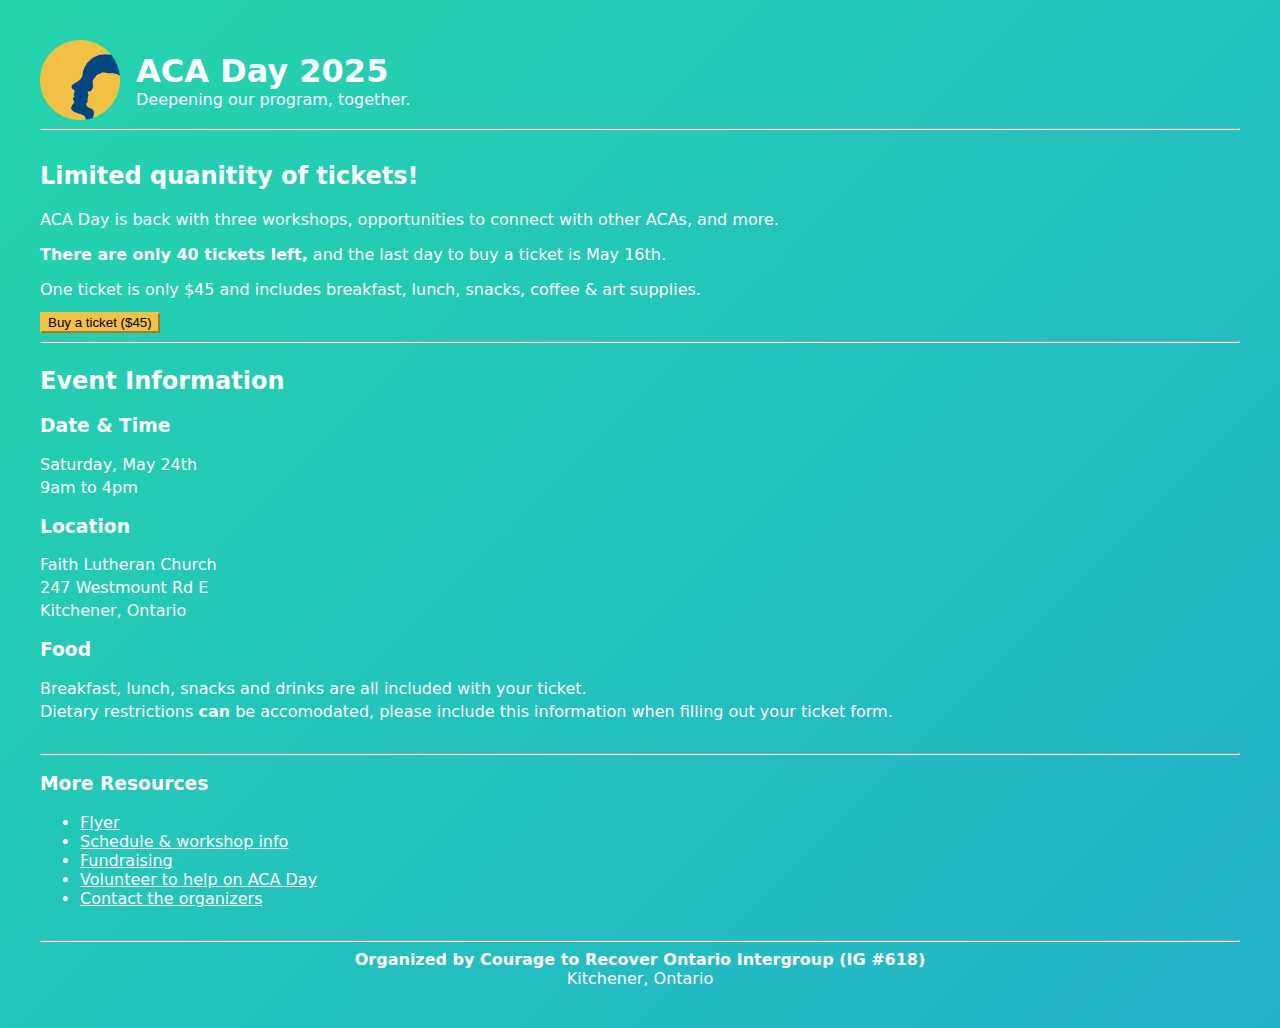
==== index.html @ 14576769 "Add flyer page" ====
<html>
  <head>
    <meta charset="utf-8">
    <meta name="viewport" content="width=device-width, initial-scale=1">
    
    <!-- Styles -->
    <link href="https://cdn.jsdelivr.net/npm/bootstrap@5.3.5/dist/css/bootstrap.min.css" rel="stylesheet" integrity="sha384-SgOJa3DmI69IUzQ2PVdRZhwQ+dy64/BUtbMJw1MZ8t5HZApcHrRKUc4W0kG879m7" crossorigin="anonymous">
    <link rel="stylesheet" href="css/core.css"/>
    <link rel="stylesheet" href="index.css"/>

    <!-- Favicon -->
    <link rel="apple-touch-icon" sizes="180x180" href="favicon/apple-touch-icon.png">
    <link rel="icon" type="image/png" sizes="32x32" href="favicon/favicon-32x32.png">
    <link rel="icon" type="image/png" sizes="16x16" href="favicon/favicon-16x16.png">
    <link rel="manifest" href="favicon/site.webmanifest">
    
    <title>ACA Day</title>
  </head>

  <body>
    <div class="header" onclick="javascript:document.location='/'">
      <img class="logo" src="img/logo.png"/>
      <div class="text-container">
        <h1>ACA Day 2025</h1>
        <p>Deepening our program, together.</p>
      </div>
    </div>

    <hr/>

    <div class="buy-ticket">
      <div>
        <h2>Limited quanitity of tickets!</h2>
        <p>ACA Day is back with three workshops, opportunities to connect with other ACAs, and more.</p>
        <p><strong>There are only 40 tickets left,</strong> and the last day to buy a ticket is May 16th.</p>
        <p>One ticket is only $45 and includes breakfast, lunch, snacks, coffee &amp; art supplies.</p>
        <button type="button" class="btn btn-primary">Buy a ticket ($45)</button>
      </div>
    </div>

    <hr/>

    <div class="event-info">
      <h2>Event Information</h2>
      <h3>Date &amp; Time</h3>
      <p>Saturday, May 24th</p>
      <p>9am to 4pm</p>

      <h3>Location</h3>
      <p>Faith Lutheran Church</p>
      <p>247 Westmount Rd E</p>
      <p>Kitchener, Ontario</p>

      <h3>Food</h3>
      <p>Breakfast, lunch, snacks and drinks are all included with your ticket.</p>
      <p>Dietary restrictions <strong>can</strong> be accomodated, please include this information when filling out your ticket form.</p>
    </div>
    
    <div class="more-resources">
      <hr/>
      <h3>More Resources</h3>
      <ul>
        <li><a href="flyer">Flyer</a></li>
        <li><a href="schedule">Schedule &amp; workshop info</a></li>
        <li><a href="funraising">Fundraising</a></li>
        <li><a href="volunteer">Volunteer to help on ACA Day</a></li>
        <li><a href="contact">Contact the organizers</a></li>
      </ul>
    </div>

    <footer class="footer">
      <hr/>
      <p><strong>Organized by Courage to Recover Ontario Intergroup (IG #618)</strong></p>
      <p>Kitchener, Ontario</p>
    </footer>

    <script src="https://cdn.jsdelivr.net/npm/bootstrap@5.3.5/dist/js/bootstrap.bundle.min.js" integrity="sha384-k6d4wzSIapyDyv1kpU366/PK5hCdSbCRGRCMv+eplOQJWyd1fbcAu9OCUj5zNLiq" crossorigin="anonymous"></script>
  </body>
</html>
---- css/core.css ----
body {
  font-family:system-ui, -apple-system, BlinkMacSystemFont, 'Segoe UI', Roboto, Oxygen, Ubuntu, Cantarell, 'Open Sans', 'Helvetica Neue', sans-serif;
  padding: 2em;

  background: linear-gradient(-45deg, #ee7752, #e73c7e, #23a6d5, #23d5ab);
	background-size: 400% 400%;
	animation: gradient 60s ease infinite;

  color: white;
}

.header {
  display: flex;
  flex-direction: row;
  flex-wrap: wrap;
  cursor: pointer;
}

.header img {
  width: 80px;
  height: 80px;
  border-radius: 1em;
}

.header .text-container {
  display: flex;
  flex-direction: column;
  flex-wrap: wrap;
  justify-content: center;

  margin-left: 1em;
}

.header .text-container h1, p {
  text-align: left;
  padding: 0em;
  margin: 0em;
}

/* Background gradient animation */
@keyframes gradient {
	0% { background-position: 0% 50%; }
	50% { background-position: 100% 50%; }
	100% { background-position: 0% 50%; }
}

.btn-primary {
  background-color: #f2c144;
  border-color: #f2c144;
  color: rgb(0, 0, 0);
}

.btn-primary:hover {
  background-color: #dcb84c;
  border-color: #dcb84c;
  color: rgb(0, 0, 0);
}

a {
  color: white;
}

a:hover {
  color: rgb(219, 219, 219);
}

.footer {
  margin-top: 2em;
}

.footer p {
  text-align: center;
}
---- index.css ----
.buy-ticket {
  margin-top: 2em;
}

.buy-ticket p:not(:first-of-type) {
  margin-top: 1em;
}

.buy-ticket button {
  margin-top: 1em;
}


.event-info h2 {
  margin-top: 1em;
}

.event-info h3 {
  margin-top: 1em;
}

.event-info p:not(:first-of-type) {
  margin-top: 0.25em;
}


.more-resources {
  margin-top: 2em;
}
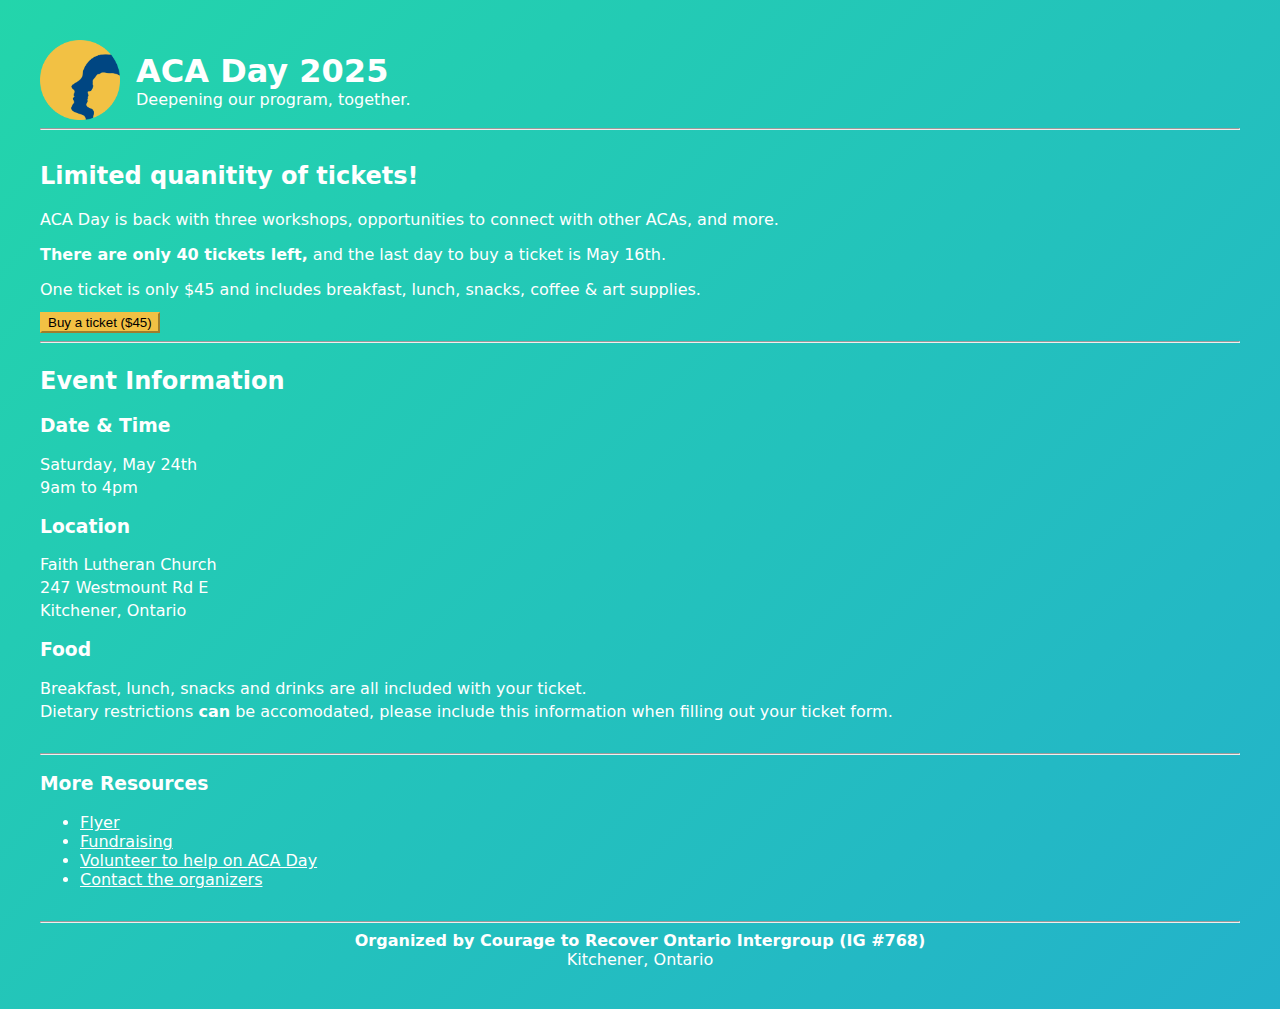
==== commit 42f0a1ff: "Update IG number" ====
--- a/index.html
+++ b/index.html
@@ -61,7 +61,7 @@
       <h3>More Resources</h3>
       <ul>
         <li><a href="flyer">Flyer</a></li>
-        <li><a href="schedule">Schedule &amp; workshop info</a></li>
+        <!-- <li><a href="schedule">Schedule &amp; workshop info</a></li> -->
         <li><a href="funraising">Fundraising</a></li>
         <li><a href="volunteer">Volunteer to help on ACA Day</a></li>
         <li><a href="contact">Contact the organizers</a></li>
@@ -70,7 +70,7 @@
 
     <footer class="footer">
       <hr/>
-      <p><strong>Organized by Courage to Recover Ontario Intergroup (IG #618)</strong></p>
+      <p><strong>Organized by Courage to Recover Ontario Intergroup (IG #768)</strong></p>
       <p>Kitchener, Ontario</p>
     </footer>
 
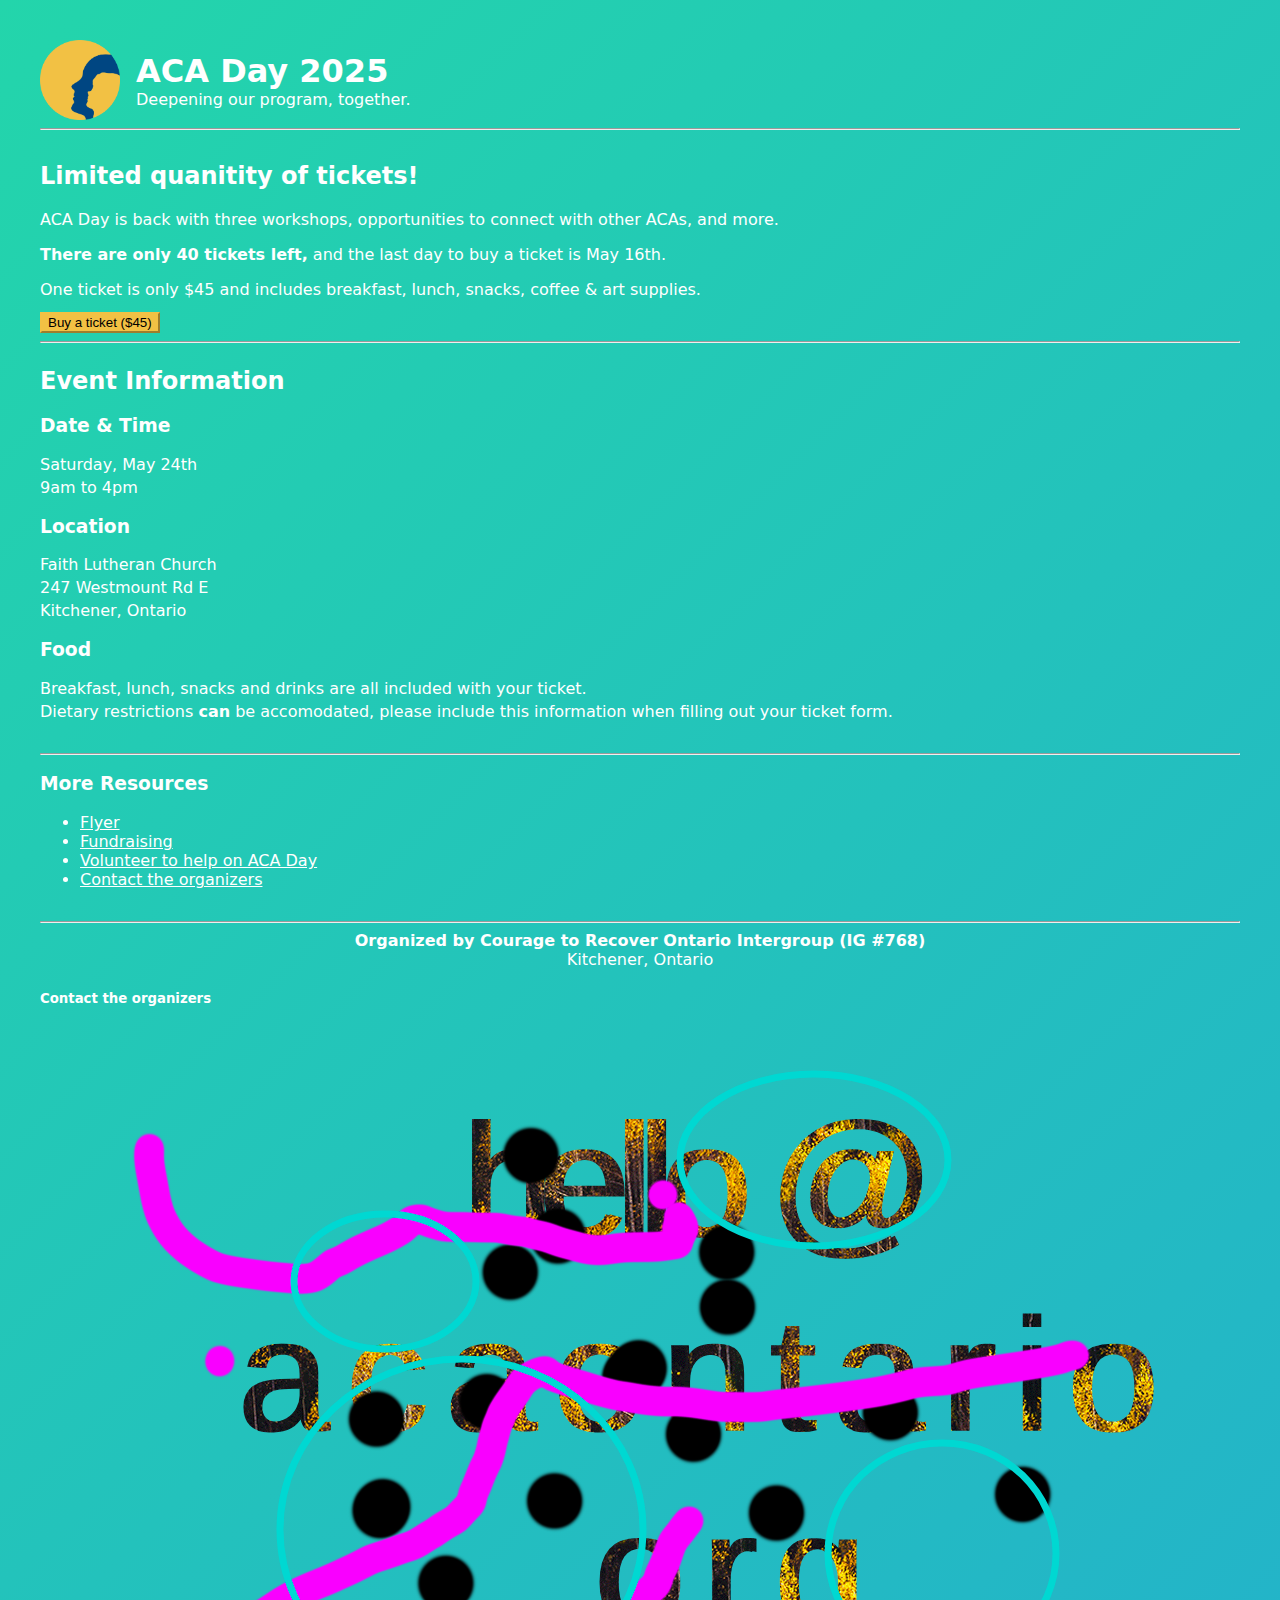
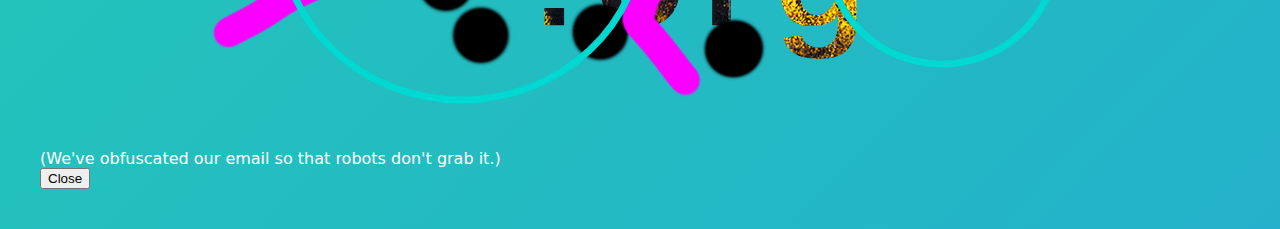
==== commit 0e1b5fd9: "Add 'contact the organizers' button" ====
--- a/index.html
+++ b/index.html
@@ -64,7 +64,7 @@
         <!-- <li><a href="schedule">Schedule &amp; workshop info</a></li> -->
         <li><a href="funraising">Fundraising</a></li>
         <li><a href="volunteer">Volunteer to help on ACA Day</a></li>
-        <li><a href="contact">Contact the organizers</a></li>
+        <li><a href="#" data-bs-toggle="modal" data-bs-target="#emailModal">Contact the organizers</a></li>
       </ul>
     </div>
 
@@ -74,6 +74,24 @@
       <p>Kitchener, Ontario</p>
     </footer>
 
+    <!-- Contact email modal -->
+    <div class="modal fade" id="emailModal" tabindex="-1" role="dialog" aria-labelledby="emailModalLabel" aria-hidden="true">
+      <div class="modal-dialog" role="document">
+        <div class="modal-content">
+          <div class="modal-header">
+            <h5 class="modal-title" id="emailModalLabel">Contact the organizers</h5>
+          </div>
+          <div class="modal-body">
+            <img src="img/obfuscated-email.png" class="img-fluid"/>
+            <p>(We&apos;ve obfuscated our email so that robots don&apos;t grab it.)</p>
+          </div>
+          <div class="modal-footer">
+            <button type="button" class="btn btn-secondary" data-bs-dismiss="modal">Close</button>
+          </div>
+        </div>
+      </div>
+    </div>
+
     <script src="https://cdn.jsdelivr.net/npm/bootstrap@5.3.5/dist/js/bootstrap.bundle.min.js" integrity="sha384-k6d4wzSIapyDyv1kpU366/PK5hCdSbCRGRCMv+eplOQJWyd1fbcAu9OCUj5zNLiq" crossorigin="anonymous"></script>
   </body>
 </html>
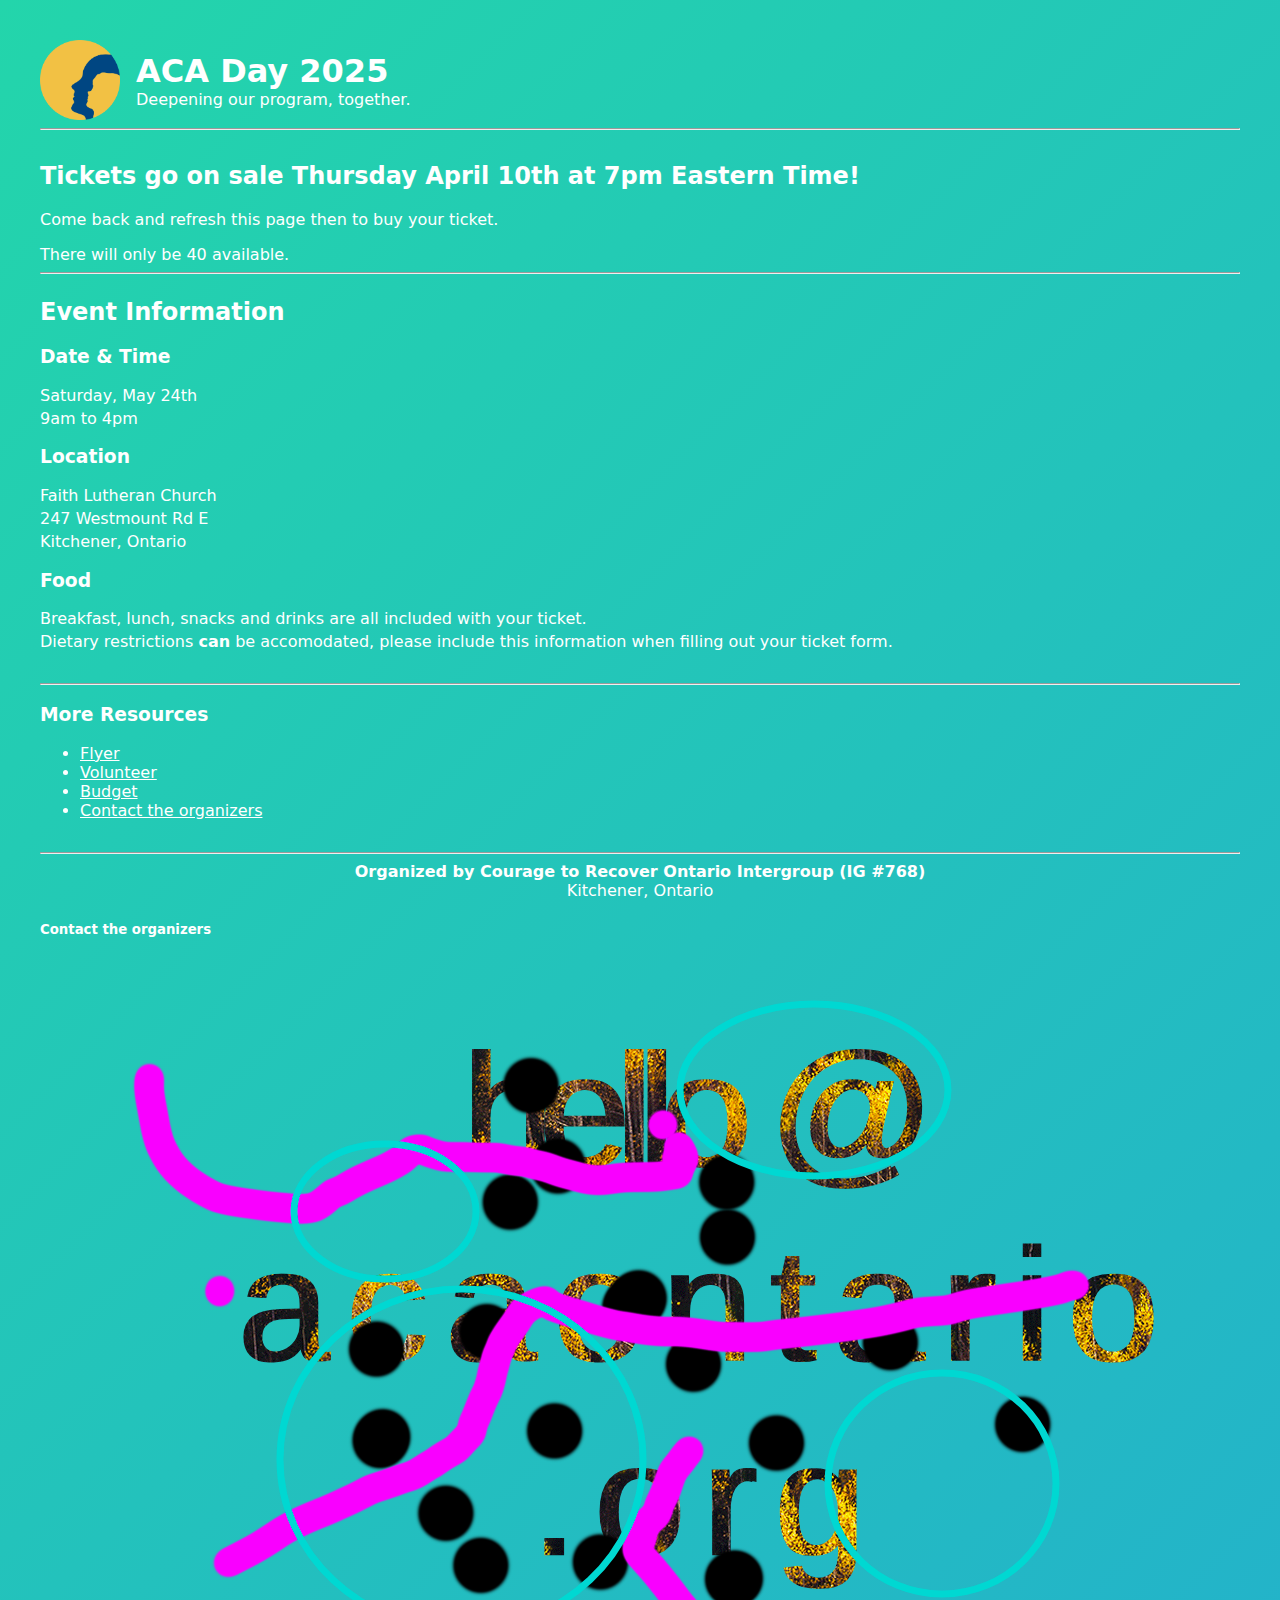
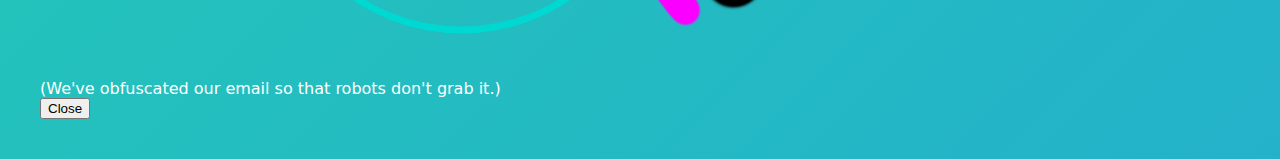
==== commit 2799ba5a: "Hide ticket buying section" ====
--- a/index.html
+++ b/index.html
@@ -29,13 +29,17 @@
     <hr/>
 
     <div class="buy-ticket">
-      <div>
-        <h2>Limited quanitity of tickets!</h2>
-        <p>ACA Day is back with three workshops, opportunities to connect with other ACAs, and more.</p>
-        <p><strong>There are only 40 tickets left,</strong> and the last day to buy a ticket is May 16th.</p>
-        <p>One ticket is only $45 and includes breakfast, lunch, snacks, coffee &amp; art supplies.</p>
-        <button type="button" class="btn btn-primary">Buy a ticket ($45)</button>
-      </div>
+      <h2>Tickets go on sale Thursday April 10th at 7pm Eastern Time!</h2>
+      <p>Come back and refresh this page then to buy your ticket.</p>
+      <p>There will only be 40 available.</p>
+    </div>
+
+    <div class="buy-ticket" hidden>
+      <h2>Limited quanitity of tickets!</h2>
+      <p>ACA Day is back with three workshops, opportunities to connect with other ACAs, and more.</p>
+      <p><strong>There are only 40 tickets left,</strong> and the last day to buy a ticket is May 16th.</p>
+      <p>One ticket is only $45 and includes breakfast, lunch, snacks, coffee &amp; art supplies.</p>
+      <button type="button" class="btn btn-primary">Buy a ticket ($45)</button>
     </div>
 
     <hr/>
@@ -62,8 +66,8 @@
       <ul>
         <li><a href="flyer">Flyer</a></li>
         <!-- <li><a href="schedule">Schedule &amp; workshop info</a></li> -->
-        <li><a href="funraising">Fundraising</a></li>
-        <li><a href="volunteer">Volunteer to help on ACA Day</a></li>
+        <li><a href="volunteer">Volunteer</a></li>
+        <li><a href="budget">Budget</a></li>
         <li><a href="#" data-bs-toggle="modal" data-bs-target="#emailModal">Contact the organizers</a></li>
       </ul>
     </div>
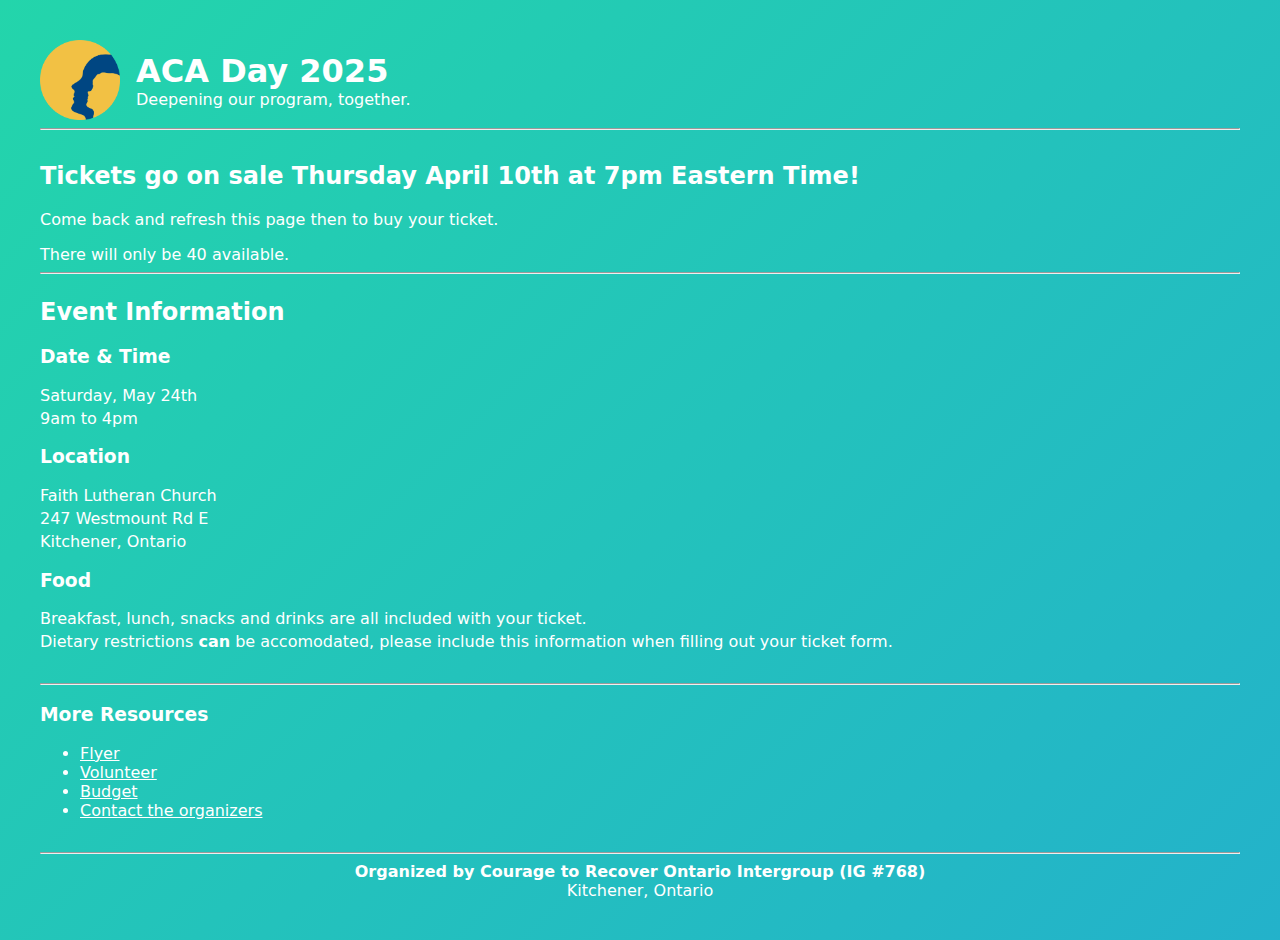
==== commit 3aff6a40: "Improved contact buttons" ====
--- a/index.html
+++ b/index.html
@@ -9,10 +9,10 @@
     <link rel="stylesheet" href="index.css"/>
 
     <!-- Favicon -->
-    <link rel="apple-touch-icon" sizes="180x180" href="favicon/apple-touch-icon.png">
-    <link rel="icon" type="image/png" sizes="32x32" href="favicon/favicon-32x32.png">
-    <link rel="icon" type="image/png" sizes="16x16" href="favicon/favicon-16x16.png">
-    <link rel="manifest" href="favicon/site.webmanifest">
+    <link rel="apple-touch-icon" sizes="180x180" href="/favicon/apple-touch-icon.png">
+    <link rel="icon" type="image/png" sizes="32x32" href="/favicon/favicon-32x32.png">
+    <link rel="icon" type="image/png" sizes="16x16" href="/favicon/favicon-16x16.png">
+    <link rel="manifest" href="/favicon/site.webmanifest">
     
     <title>ACA Day</title>
   </head>
@@ -68,7 +68,7 @@
         <!-- <li><a href="schedule">Schedule &amp; workshop info</a></li> -->
         <li><a href="volunteer">Volunteer</a></li>
         <li><a href="budget">Budget</a></li>
-        <li><a href="#" data-bs-toggle="modal" data-bs-target="#emailModal">Contact the organizers</a></li>
+        <li><a onclick="javascript:contactOrganizers()">Contact the organizers</a></li>
       </ul>
     </div>
 
@@ -78,24 +78,11 @@
       <p>Kitchener, Ontario</p>
     </footer>
 
-    <!-- Contact email modal -->
-    <div class="modal fade" id="emailModal" tabindex="-1" role="dialog" aria-labelledby="emailModalLabel" aria-hidden="true">
-      <div class="modal-dialog" role="document">
-        <div class="modal-content">
-          <div class="modal-header">
-            <h5 class="modal-title" id="emailModalLabel">Contact the organizers</h5>
-          </div>
-          <div class="modal-body">
-            <img src="img/obfuscated-email.png" class="img-fluid"/>
-            <p>(We&apos;ve obfuscated our email so that robots don&apos;t grab it.)</p>
-          </div>
-          <div class="modal-footer">
-            <button type="button" class="btn btn-secondary" data-bs-dismiss="modal">Close</button>
-          </div>
-        </div>
-      </div>
-    </div>
-
     <script src="https://cdn.jsdelivr.net/npm/bootstrap@5.3.5/dist/js/bootstrap.bundle.min.js" integrity="sha384-k6d4wzSIapyDyv1kpU366/PK5hCdSbCRGRCMv+eplOQJWyd1fbcAu9OCUj5zNLiq" crossorigin="anonymous"></script>
+    <script>
+      function contactOrganizers(){
+        document.location = `${'mailll'.substring(0, 4)}to:hell${'motha'.substring(1, 2)}@${'acaontario'}.org`; // obfuscate a bit for those darn scrapers
+      }
+    </script>
   </body>
 </html>
--- a/css/core.css
+++ b/css/core.css
@@ -58,6 +58,8 @@
 
 a {
   color: white;
+  text-decoration: underline !important;
+  cursor: pointer;
 }
 
 a:hover {
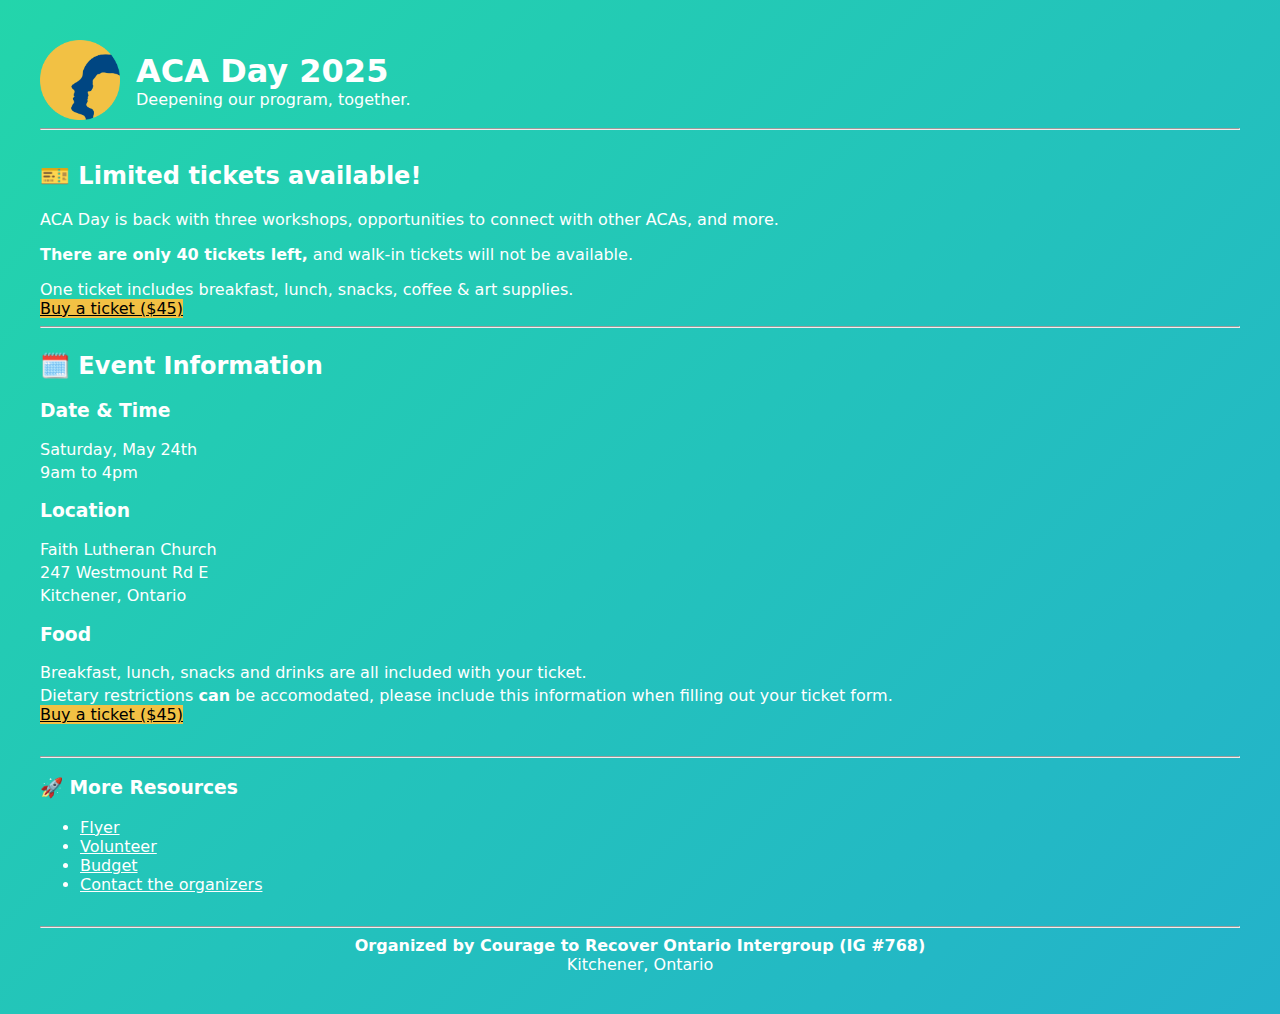
==== commit acbe5199: "Final touches for publish" ====
--- a/index.html
+++ b/index.html
@@ -28,24 +28,24 @@
 
     <hr/>
 
-    <div class="buy-ticket">
+    <!-- <div class="buy-ticket">
       <h2>Tickets go on sale Thursday April 10th at 7pm Eastern Time!</h2>
       <p>Come back and refresh this page then to buy your ticket.</p>
       <p>There will only be 40 available.</p>
-    </div>
+    </div> -->
 
-    <div class="buy-ticket" hidden>
-      <h2>Limited quanitity of tickets!</h2>
+    <div class="buy-ticket">
+      <h2>🎫 Limited tickets available!</h2>
       <p>ACA Day is back with three workshops, opportunities to connect with other ACAs, and more.</p>
-      <p><strong>There are only 40 tickets left,</strong> and the last day to buy a ticket is May 16th.</p>
-      <p>One ticket is only $45 and includes breakfast, lunch, snacks, coffee &amp; art supplies.</p>
-      <button type="button" class="btn btn-primary">Buy a ticket ($45)</button>
+      <p><strong>There are only 40 tickets left,</strong> and walk-in tickets will not be available.</p>
+      <p>One ticket includes breakfast, lunch, snacks, coffee &amp; art supplies.</p>
+      <a href="/ticket" type="button" class="btn btn-primary ticket-button">Buy a ticket ($45)</a>
     </div>
 
     <hr/>
 
     <div class="event-info">
-      <h2>Event Information</h2>
+      <h2>🗓️ Event Information</h2>
       <h3>Date &amp; Time</h3>
       <p>Saturday, May 24th</p>
       <p>9am to 4pm</p>
@@ -58,17 +58,18 @@
       <h3>Food</h3>
       <p>Breakfast, lunch, snacks and drinks are all included with your ticket.</p>
       <p>Dietary restrictions <strong>can</strong> be accomodated, please include this information when filling out your ticket form.</p>
+      <a href="/ticket" type="button" class="btn btn-primary ticket-button">Buy a ticket ($45)</a>
     </div>
     
     <div class="more-resources">
       <hr/>
-      <h3>More Resources</h3>
+      <h3>🚀 More Resources</h3>
       <ul>
         <li><a href="flyer">Flyer</a></li>
         <!-- <li><a href="schedule">Schedule &amp; workshop info</a></li> -->
         <li><a href="volunteer">Volunteer</a></li>
         <li><a href="budget">Budget</a></li>
-        <li><a onclick="javascript:contactOrganizers()">Contact the organizers</a></li>
+        <li><a onclick="javascript:contactOrganizers()" class="underline">Contact the organizers</a></li>
       </ul>
     </div>
 
--- a/css/core.css
+++ b/css/core.css
@@ -58,12 +58,18 @@
 
 a {
   color: white;
-  text-decoration: underline !important;
-  cursor: pointer;
 }
 
 a:hover {
   color: rgb(219, 219, 219);
+}
+
+.underline {
+  text-decoration: underline !important;
+}
+
+.underline:hover {
+  cursor: pointer !important;
 }
 
 .footer {
--- a/index.css
+++ b/index.css
@@ -7,6 +7,10 @@
 }
 
 .buy-ticket button {
+  margin-top: 1em;
+}
+
+.ticket-button {
   margin-top: 1em;
 }
 
